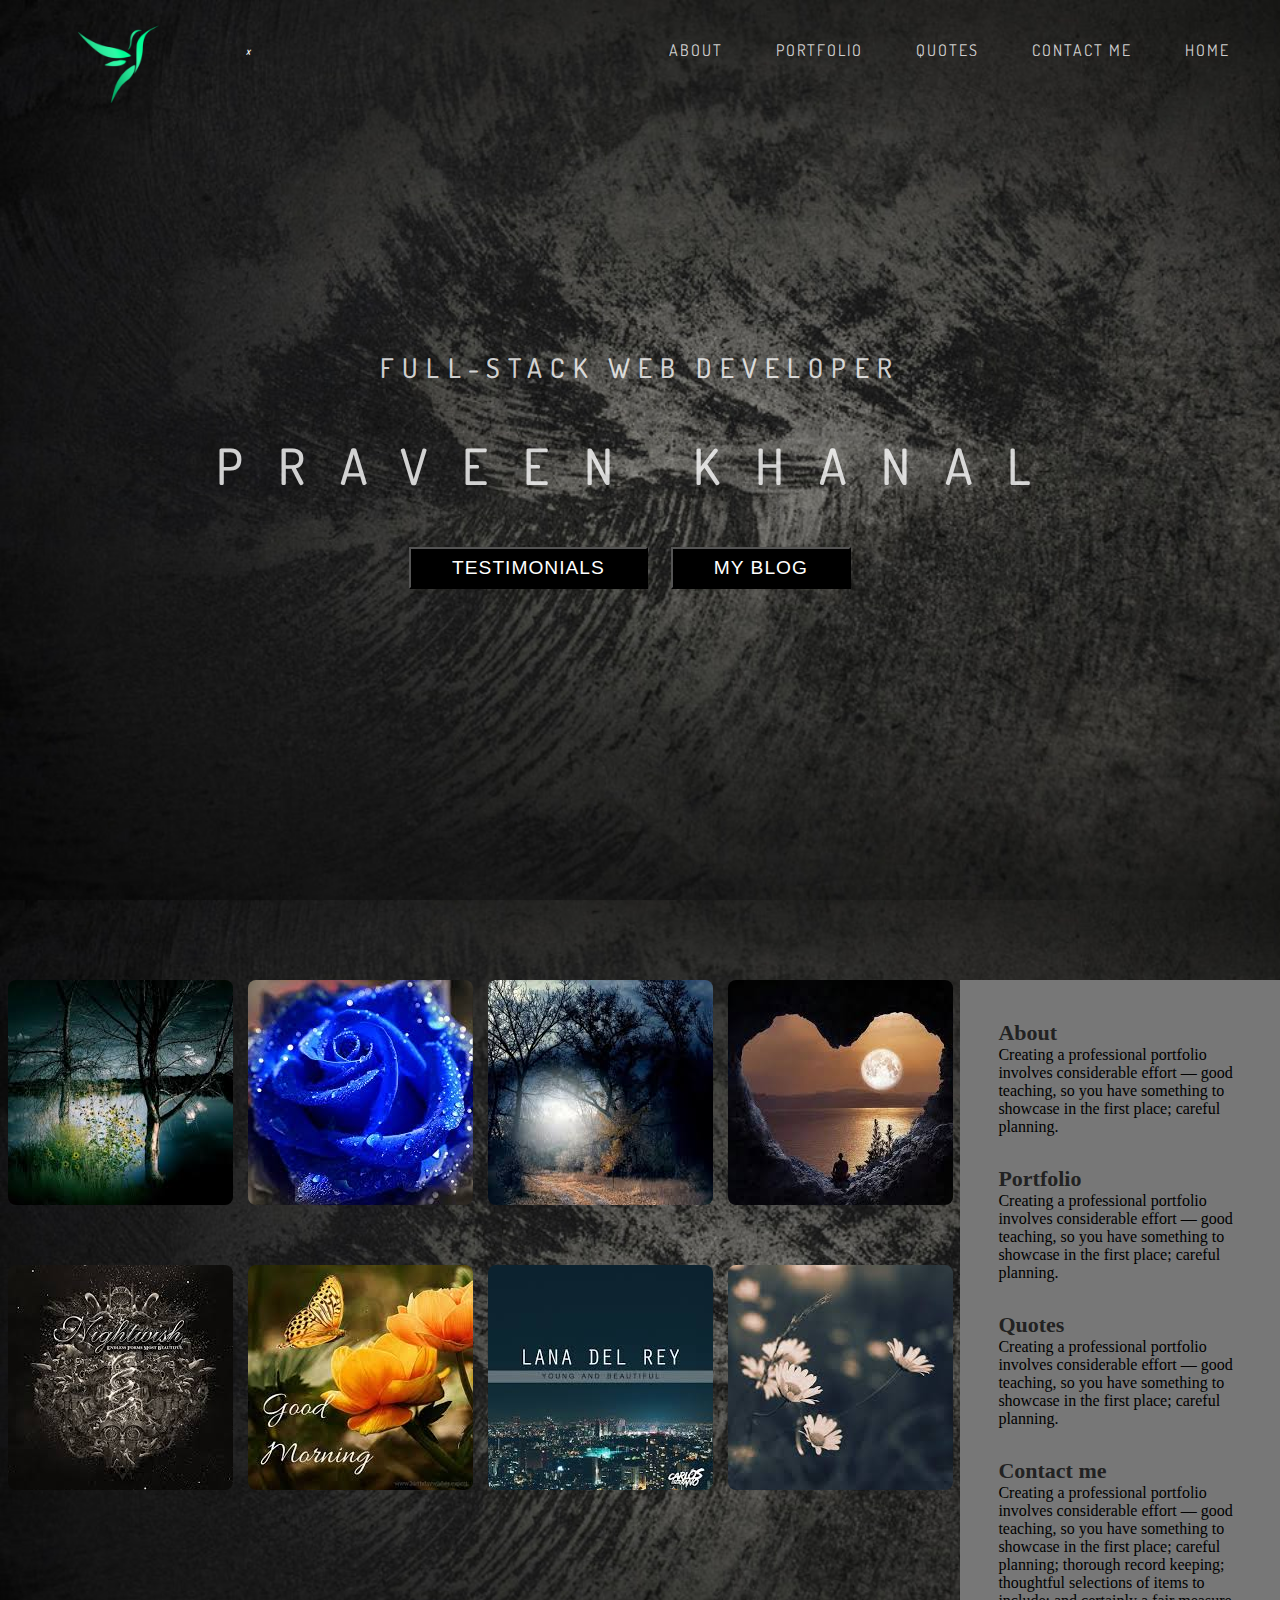
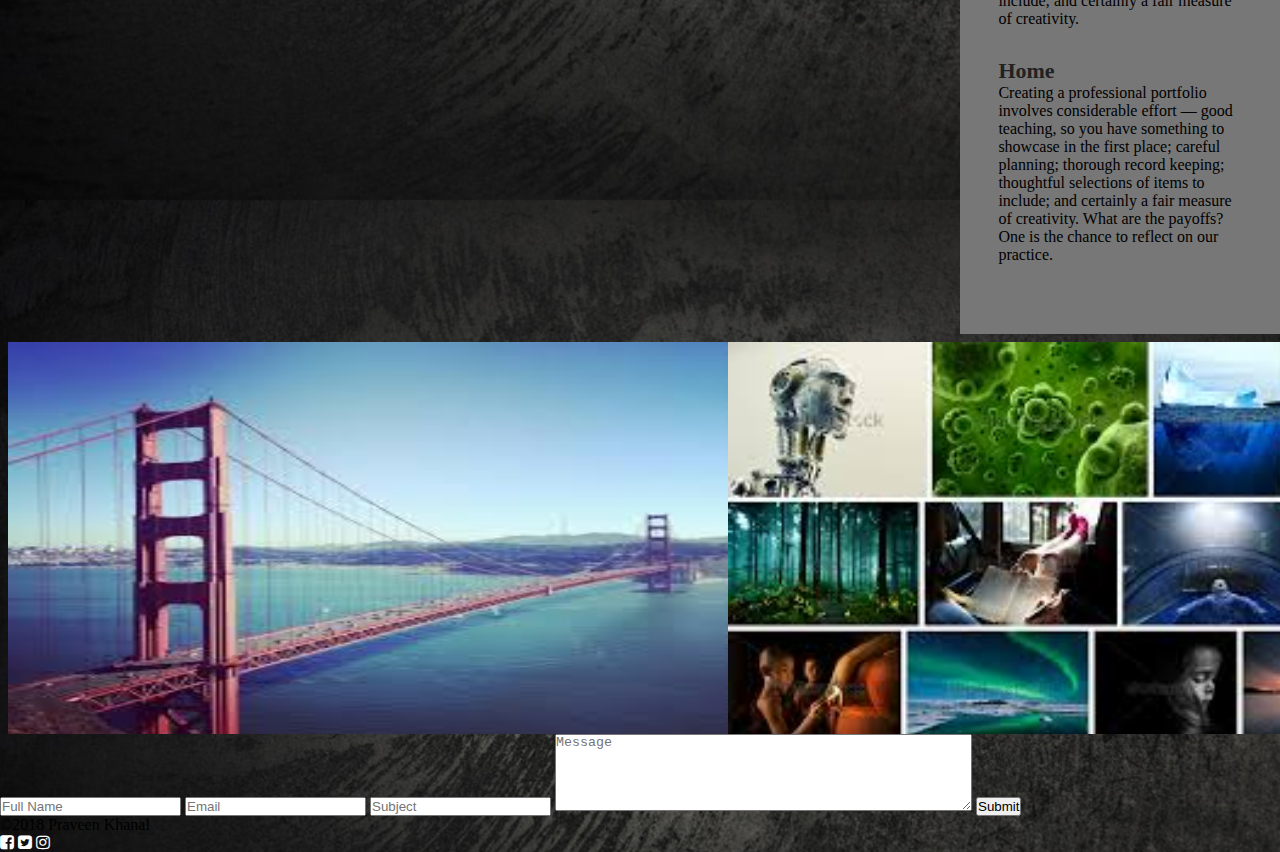
==== index.html @ dc47ae6a "portfolio" ====
<!DOCTYPE html>
<html lang="en">
<head>
	<title>Praveen Portfolio</title>
	<link rel="stylesheet" href="https://stackpath.bootstrapcdn.com/bootstrap/4.1.3/css/bootstrap.min.css" integrity="sha384-MCw98/SFnGE8fJT3GXwEOngsV7Zt27NXFoaoApmYm81iuXoPkFOJwJ8ERdknLPMO" crossorigin="anonymous">
	<meta name="viewport" content="width=device-width, initial-scale=1">
	<meta charset="UTF-8">	
	<link href="https://fonts.googleapis.com/css?family=Dosis" rel="stylesheet">
	<link rel="stylesheet" type="text/css" href="style.css">
	<link rel="stylesheet" href="https://use.fontawesome.com/releases/v5.3.1/css/all.css" integrity="sha384-mzrmE5qonljUremFsqc01SB46JvROS7bZs3IO2EmfFsd15uHvIt+Y8vEf7N7fWAU" crossorigin="anonymous">
	<link rel="stylesheet" href="https://cdnjs.cloudflare.com/ajax/libs/font-awesome/4.7.0/css/font-awesome.min.css">
	

</head>
<body>
 
<header>
		
		<div class="header-menu">
		<div class="logo">
		<img src="./images/logo1.png" alt="imagelogo">
		</div>
		<i class="fas fa-bars"></i>
		<div class="menu-list">
			<ul>
				<li><a href="#About">About</a></li>
				<li><a href="#Portfolio">Portfolio</a></li>
				<li><a href="#Quotes">Quotes</a></li>
				<li><a href="#Contact">Contact Me</a></li>
				<li><a href="#Home">Home</a></li>



			</ul>
		</div>
	</div>
	<!-- <div class="pic">
		<img src="./images/praveen.png" alt="Image">
</div> -->

	<div class="header-content">
			<h2>FULL-STACK WEB DEVELOPER</h2>
			<h1><span class="colorchange">PRAVEEN KHANAL</span></h1>
			<button><a class="vlog-site-ref" href=""> Testimonials</a></button>
			<button><a class="vlog-site-ref" href="">My Blog</a></button>
		
		</div>
	</header>
	

<!-- ********************************************* carousel --


 ********************************************* carousel
	 -->
	<div class="container">
	<main class="content content-sidebar">
		<section id="gallery">
		<img src="./images/a1.jpeg" alt="Image">
		<img src="./images/a2.jpeg" alt="Image">
		<img src="./images/a3.jpeg" alt="Image">
		<img src="./images/a4.jpeg" alt="Image">
		<img src="./images/a5.jpeg" alt="Image">
		<img src="./images/a6.jpeg" alt="Image">
		<img src="./images/a7.jpeg" alt="Image">
		<img src="./images/a8.jpeg" alt="Image">
	</section>
	</main>

	<aside>
		<h4><a name="About">About</a></h4>
		<p> Creating a professional portfolio involves considerable effort — good teaching, so you have something to showcase in the first place; careful planning.</p>
		<h4><a name="Portfolio">Portfolio</a></h4>
		<p> Creating a professional portfolio involves considerable effort — good teaching, so you have something to showcase in the first place; careful planning. </p>
		<h4><a name="Quotes">Quotes</a></h4>
		<p> Creating a professional portfolio involves considerable effort — good teaching, so you have something to showcase in the first place; careful planning. </p>
		<h4><a name="Contact">Contact me</a></h4>
		<p> Creating a professional portfolio involves considerable effort — good teaching, so you have something to showcase in the first place; careful planning; thorough record keeping; thoughtful selections of items to include; and certainly a fair measure of creativity. </p>
		<h4><a name="Home">Home</a></h4>
		<p> Creating a professional portfolio involves considerable effort — good teaching, so you have something to showcase in the first place; careful planning; thorough record keeping; thoughtful selections of items to include; and certainly a fair measure of creativity. What are the payoffs? One is the chance to reflect on our practice. </p>

	</aside> 
 </div> 
 
 <div id="slider">
	<ul class="slides">
		<li class="slide"><img src="./images/15.jpeg"><alt="Image"></li>
		<li class="slide"><img src="./images/14.jpeg"><alt="Image"></li>
		<li class="slide"><img src="./images/16.jpeg"><alt="Image"></li>
		<li class="slide"><img src="./images/10.jpeg"><alt="Image"></li>
		<li class="slide"><img src="./images/11.jpeg"><alt="Image"></li>
		<li class="slide"><img src="./images/13.jpeg"><alt="Image"></li>
</ul>
</div>
		<div>

			<form class="contact-me">
				<input type="text" placeholder="Full Name" class="col-third">
				<input type="email" placeholder="Email" class="col-third">
				<input type="text" placeholder="Subject" class="col-third">
				<textarea name="" id="textarea" cols="50" rows="5" placeholder="Message"></textarea>
				<button type="submit">Submit</button>
			</form>
</div>
	<footer>
		<p class="copyright">&copy;2018 Praveen Khanal</p>
		<div class="wrap">
			<div class="social-links">
				<a href=""><i class="fa fa-facebook-square" aria-hidden="true"></i></a>
				<a href=""><i class="fa fa-twitter-square" aria-hidden="true"></i></a>
				<a href=""><i class="fa fa-instagram" aria-hidden="true"></i></a>
			</div>
	
	</footer>



	<script
  src="https://code.jquery.com/jquery-3.3.1.min.js"
  integrity="sha256-FgpCb/KJQlLNfOu91ta32o/NMZxltwRo8QtmkMRdAu8="
  crossorigin="anonymous"></script>
 

	<script src="https://stackpath.bootstrapcdn.com/bootstrap/4.1.3/js/bootstrap.min.js" integrity="sha384-ChfqqxuZUCnJSK3+MXmPNIyE6ZbWh2IMqE241rYiqJxyMiZ6OW/JmZQ5stwEULTy" crossorigin="anonymous"></script>
	<script type="text/javascript" src="main.js"></script>



</body>
</html>
---- style.css ----
*{
	padding: 0;
	margin: 0;
}
body, html{
height: 100%;
/*background-color: #243147;*/
background-image: url('./images/bg.jpeg');
background-size: cover;
}
header{
	width: 100%;
	height: 100vh;
	font-family: 'Dosis', sans-serif;
}
.header-menu{
	width: 100%;
	height: 100px;
	display: flex;
	flex-direction: row;
	align-items: center;
	}
.logo {
	width: 20%;
	text-align: center;
	margin-top: 3%;
}
.logo img{
	height: 150px;

}
i{
	color: white;

}
i:hover{
	color: orange;
}
.menu-list{
	width: 80%;
	text-align: right;
	padding-right: 50px;
}
.menu-list li{

display: inline-block;
text-transform: uppercase;
list-style: none;
letter-spacing: 2px;
padding-left: 50px;
}


.menu-list li a {
	color: rgba(255, 255, 255, .8);
	text-decoration: none;
}

.menu-list li a:hover{
	color: orange;
	}

.pic img{
	border-radius: 50%;
	margin-left: 25px;
	max-width: 250px;
	max-height: 250px;
	background-color: transparent;

}
/*.personal-image img{ 
	border-radius: 50%;
	resize: 400px;

}*/

.header-content{
	text-transform: uppercase;
	width: 100%;
	height: 200px;
	position: absolute;
	top : 50%;
	left: 50%;
	color: rgba(255, 255, 255, .8);
	transform: translate(-50%, -50%);
	text-align: center;
	/*border:1px solid red;*/
}
.header-content h2{
	margin-bottom: 50px;
	font-size: 1.7em;
	font-weight: 500;
	letter-spacing: 0.3em;
}
.colorchange{
	animation: colorchangePraveen 2s infinite;
}
@keyframes colorchangePraveen{
	0%{ color: red;}
	25%{ color: #bf55ec; }
	50%{ color: white; }
	100%{ color: #bf55ec; }
}
.header-content h1{
	margin-bottom: 50px;
	font-size: 50px;
	font-weight: 500;
	letter-spacing: 0.7em;
}
.header-content button{
	height: auto;
	padding: 8px 37px;
	color: #fff;
	font-size: 12px;
	margin-right: 20px;
	background-color: black;
}


.vlog-site-ref {
	text-transform: uppercase;
	color: white;
	font-size: 1.6em;
	padding: 4px 4px;
	text-decoration: none;
	letter-spacing: 1px;

}
.vlog-site-ref:hover {
	background-color: orange;

}

.container {
	display: flex;
	flex-direction: row;
	max-width: 1400px;
	padding-top: 80px;
	margin: 0 auto;														
}
.container img{
	border-radius: 8px;
}

.content{
	width: 100%;
	min-height: 89vh;
	transition: width .4s ease-in;
}
.content-sidebar{
	width: 75%;
}

aside {
	background-color: #777;
	width: 25%;
	min-height: 100%;
	padding: 40px 3%;
	box-sizing: border-box;
}

aside h4 {
	font-size: 22px;
	color: #222;
}

aside p {
	margin-bottom: 30px;
}


/********************************************************/
/*side drawer*/
.sidebar {
	background-color: #000;
	position: fixed;
	top: 0;
	right: 0;
	bottom: 0;
	width: 30%;
	overflow: hidden;
	transition: width .4s ease-in;
	border-radius: 8px;
}

.sidebar-hidden{
	width: 0;
}



/*****************************************************/

#gallery {
	display: flex;
	flex-direction: row;
	justify-content: space-around;
	flex-wrap: wrap;
	max-width: 980px;
	margin: 0 auto;
}


#gallery img{
	margin-bottom: 60px;

}
/********************************************************/
/*media query*/
@media screen and (max-width: 820px) {
  .menu-list a:(:first-child) {display: none;}
  .menu-list a.icon {
    float: right;
    display: block;
  }
}
@media only screen and (max-width: 820px){
	.container {
		flex-direction: column;
	}
	.content-sidebar {

		  width: 100%;

	}
	aside {
		width: 100%;
	}
}

#slider {
   max-width: 100%;
   max-height: 100%;
   margin-right: auto;
   margin-left: auto;
   overflow: hidden;
    
}
#slider img{
	border-radius: 8px;
	/*max-width: 100%;
    height: auto;*/
    /*display: block;*/
    /*margin-left: auto;
    margin-right: auto;*/
   width: 100%;
    height: 100%;
    align-items: center;
    padding: 8px 8px;
    display: flex;
	flex-direction: row;
}

#slider img:hover{
	background-color: orange;
}
#slider .slides {
    display: block;
    width: 6000px;
    height: 400px;
    margin-left: 0;
    padding: 0;
}

#slider .slide {
    float: left;
    list-style-type: none;
    width: 720px;
    height: 400px;
}

@media only screen and (max-width: 20px){
	#slider.slide {
		flex-direction: column;
	}
@media only screen and (max-width: 620px){
	#slider img {
		flex-direction: column;
	}


/* ----------------------------------------
Footer
------------------------------------------- */
/*.contact-me{
	background-color: white;
	overflow: auto;
}
.col-third{
	color:purple;
    width: 100%;
    padding: 12px 20px;
    margin: 8px 0;
    box-sizing: border-box;
    border: none;
    border-bottom: 2px solid red;
    background-color: lightblue;
}
input{
	color:purple;
    width: 100%;
    padding: 12px 20px;
    margin: 8px 0;
    box-sizing: border-box;
    border: none;
    border-bottom: 2px solid red;
}

}*/
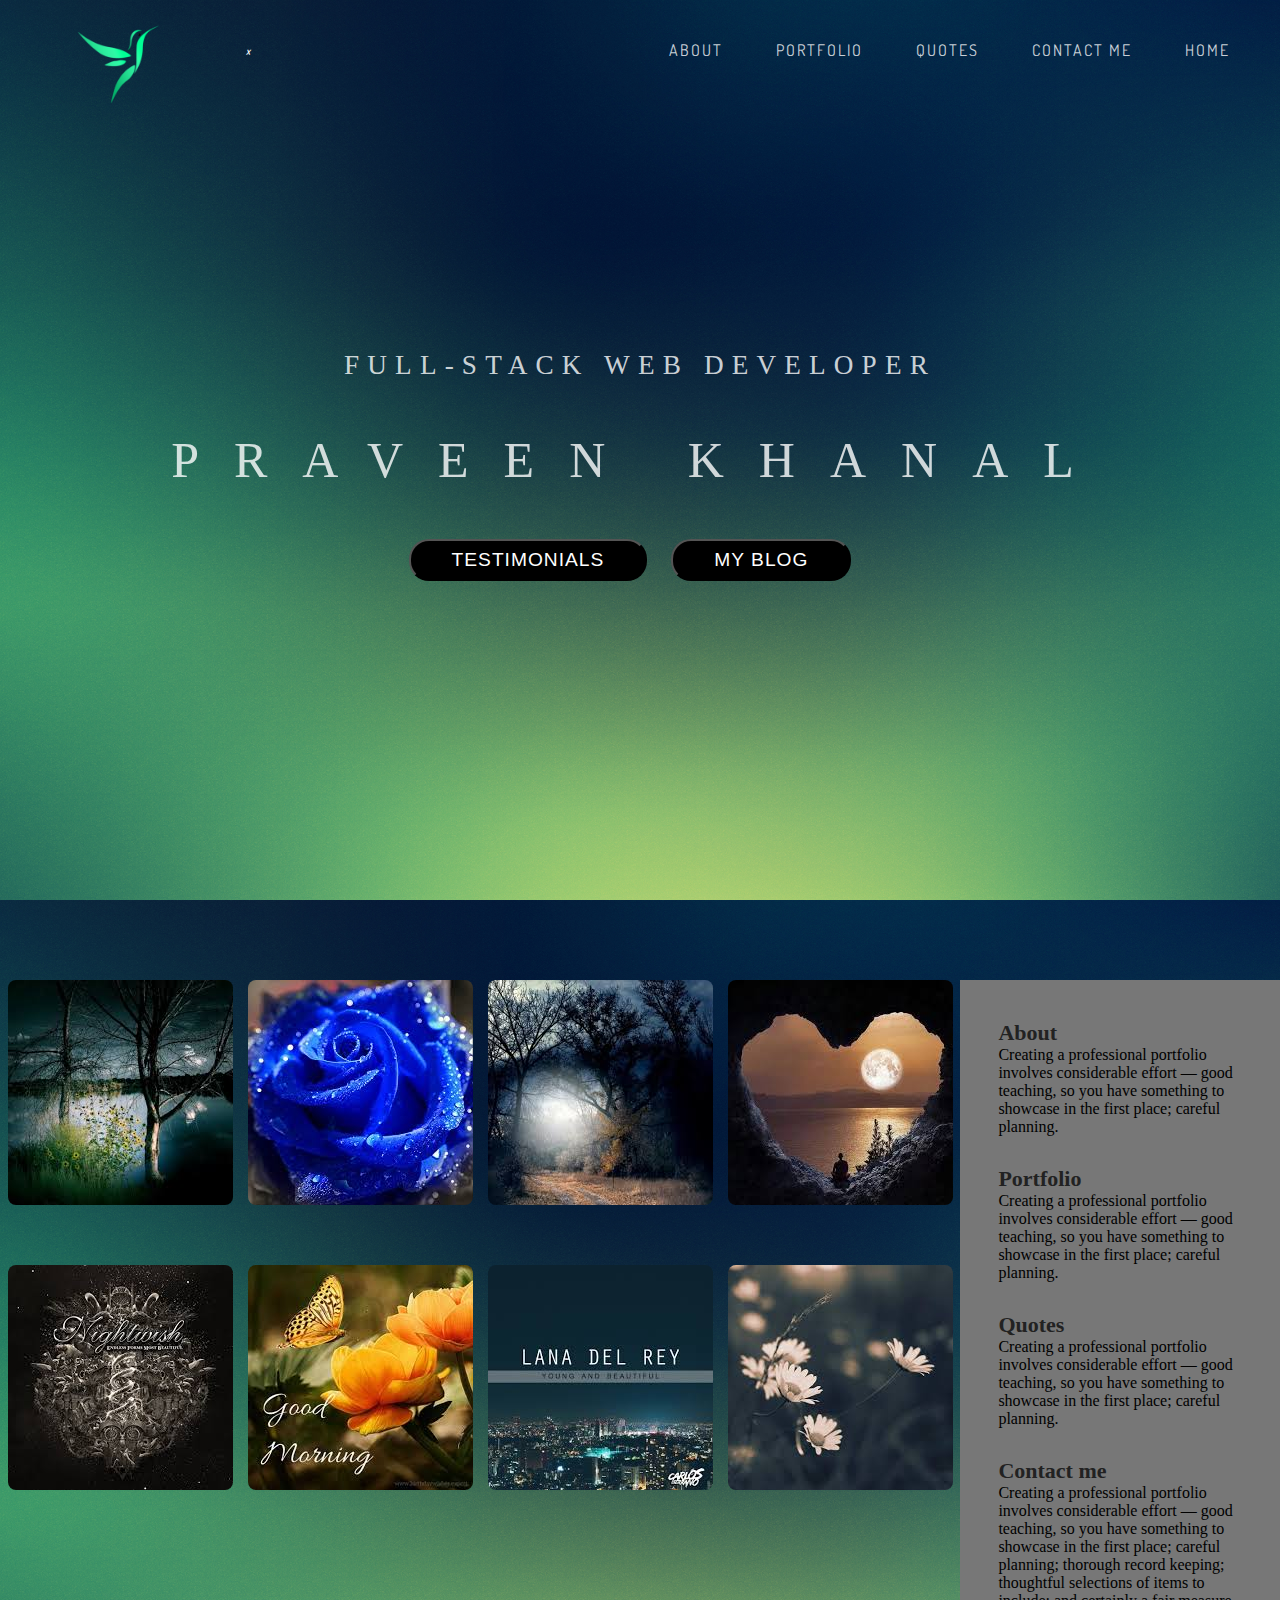
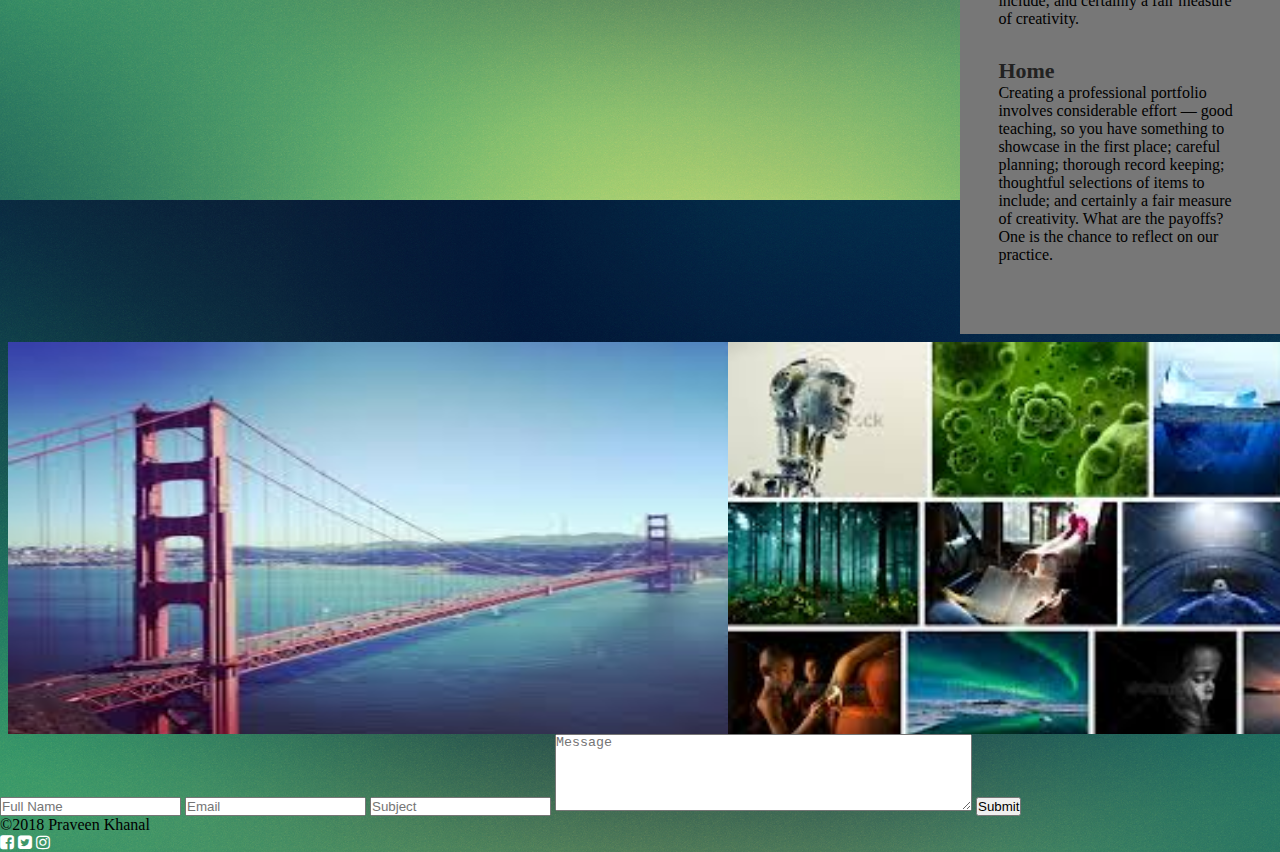
==== commit f27c2a9d: "final" ====
--- a/index.html
+++ b/index.html
@@ -13,9 +13,7 @@
 
 </head>
 <body>
- 
 <header>
-		
 		<div class="header-menu">
 		<div class="logo">
 		<img src="./images/logo1.png" alt="imagelogo">
@@ -28,12 +26,10 @@
 				<li><a href="#Quotes">Quotes</a></li>
 				<li><a href="#Contact">Contact Me</a></li>
 				<li><a href="#Home">Home</a></li>
-
-
-
 			</ul>
 		</div>
 	</div>
+</header>
 	<!-- <div class="pic">
 		<img src="./images/praveen.png" alt="Image">
 </div> -->
@@ -43,16 +39,8 @@
 			<h1><span class="colorchange">PRAVEEN KHANAL</span></h1>
 			<button><a class="vlog-site-ref" href=""> Testimonials</a></button>
 			<button><a class="vlog-site-ref" href="">My Blog</a></button>
-		
 		</div>
 	</header>
-	
-
-<!-- ********************************************* carousel --
-
-
- ********************************************* carousel
-	 -->
 	<div class="container">
 	<main class="content content-sidebar">
 		<section id="gallery">
@@ -66,7 +54,6 @@
 		<img src="./images/a8.jpeg" alt="Image">
 	</section>
 	</main>
-
 	<aside>
 		<h4><a name="About">About</a></h4>
 		<p> Creating a professional portfolio involves considerable effort — good teaching, so you have something to showcase in the first place; careful planning.</p>
@@ -78,11 +65,9 @@
 		<p> Creating a professional portfolio involves considerable effort — good teaching, so you have something to showcase in the first place; careful planning; thorough record keeping; thoughtful selections of items to include; and certainly a fair measure of creativity. </p>
 		<h4><a name="Home">Home</a></h4>
 		<p> Creating a professional portfolio involves considerable effort — good teaching, so you have something to showcase in the first place; careful planning; thorough record keeping; thoughtful selections of items to include; and certainly a fair measure of creativity. What are the payoffs? One is the chance to reflect on our practice. </p>
-
 	</aside> 
  </div> 
- 
- <div id="slider">
+ 	<div id="slider">
 	<ul class="slides">
 		<li class="slide"><img src="./images/15.jpeg"><alt="Image"></li>
 		<li class="slide"><img src="./images/14.jpeg"><alt="Image"></li>
@@ -90,10 +75,10 @@
 		<li class="slide"><img src="./images/10.jpeg"><alt="Image"></li>
 		<li class="slide"><img src="./images/11.jpeg"><alt="Image"></li>
 		<li class="slide"><img src="./images/13.jpeg"><alt="Image"></li>
-</ul>
-</div>
+	</ul>
+	</div>
+
 		<div>
-
 			<form class="contact-me">
 				<input type="text" placeholder="Full Name" class="col-third">
 				<input type="email" placeholder="Email" class="col-third">
@@ -113,16 +98,12 @@
 	
 	</footer>
 
-
-
-	<script
-  src="https://code.jquery.com/jquery-3.3.1.min.js"
-  integrity="sha256-FgpCb/KJQlLNfOu91ta32o/NMZxltwRo8QtmkMRdAu8="
-  crossorigin="anonymous"></script>
- 
-
+	<script src="https://ajax.googleapis.com/ajax/libs/jquery/3.3.1/jquery.min.js"></script>
+	<script src="https://code.jquery.com/jquery-3.3.1.min.js"integrity="sha256-FgpCb/KJQlLNfOu91ta32o/NMZxltwRo8QtmkMRdAu8="
+  	crossorigin="anonymous"></script>
 	<script src="https://stackpath.bootstrapcdn.com/bootstrap/4.1.3/js/bootstrap.min.js" integrity="sha384-ChfqqxuZUCnJSK3+MXmPNIyE6ZbWh2IMqE241rYiqJxyMiZ6OW/JmZQ5stwEULTy" crossorigin="anonymous"></script>
 	<script type="text/javascript" src="main.js"></script>
+	<script type="text/javascript" src="bootstrap.min.js"></script>
 
 
 
--- a/style.css
+++ b/style.css
@@ -4,14 +4,15 @@
 }
 body, html{
 height: 100%;
-/*background-color: #243147;*/
-background-image: url('./images/bg.jpeg');
+/*background-color: skyblue;*/
+background-image: url('./images/qq.jpg');
+/*background-image: url('./images/bg.jpeg');*/
 background-size: cover;
 }
 header{
 	width: 100%;
 	height: 100vh;
-	font-family: 'Dosis', sans-serif;
+	font-family: 'Dosis', sans-serif; 
 }
 .header-menu{
 	width: 100%;
@@ -114,6 +115,8 @@
 	font-size: 12px;
 	margin-right: 20px;
 	background-color: black;
+	border-radius: 20px;
+	text-decoration:none;
 }
 
 
@@ -282,7 +285,10 @@
 /* ----------------------------------------
 Footer
 ------------------------------------------- */
-/*.contact-me{
+/*.copyright{
+	padding: 30px;
+}
+.contact-me{
 	background-color: white;
 	overflow: auto;
 }
@@ -295,15 +301,14 @@
     border: none;
     border-bottom: 2px solid red;
     background-color: lightblue;
-}
-input{
+}*/
+/*input{
 	color:purple;
     width: 100%;
     padding: 12px 20px;
     margin: 8px 0;
     box-sizing: border-box;
     border: none;
-    border-bottom: 2px solid red;
-}
-
-}*/
+    border-bottom: 2px solid red;}
+
+
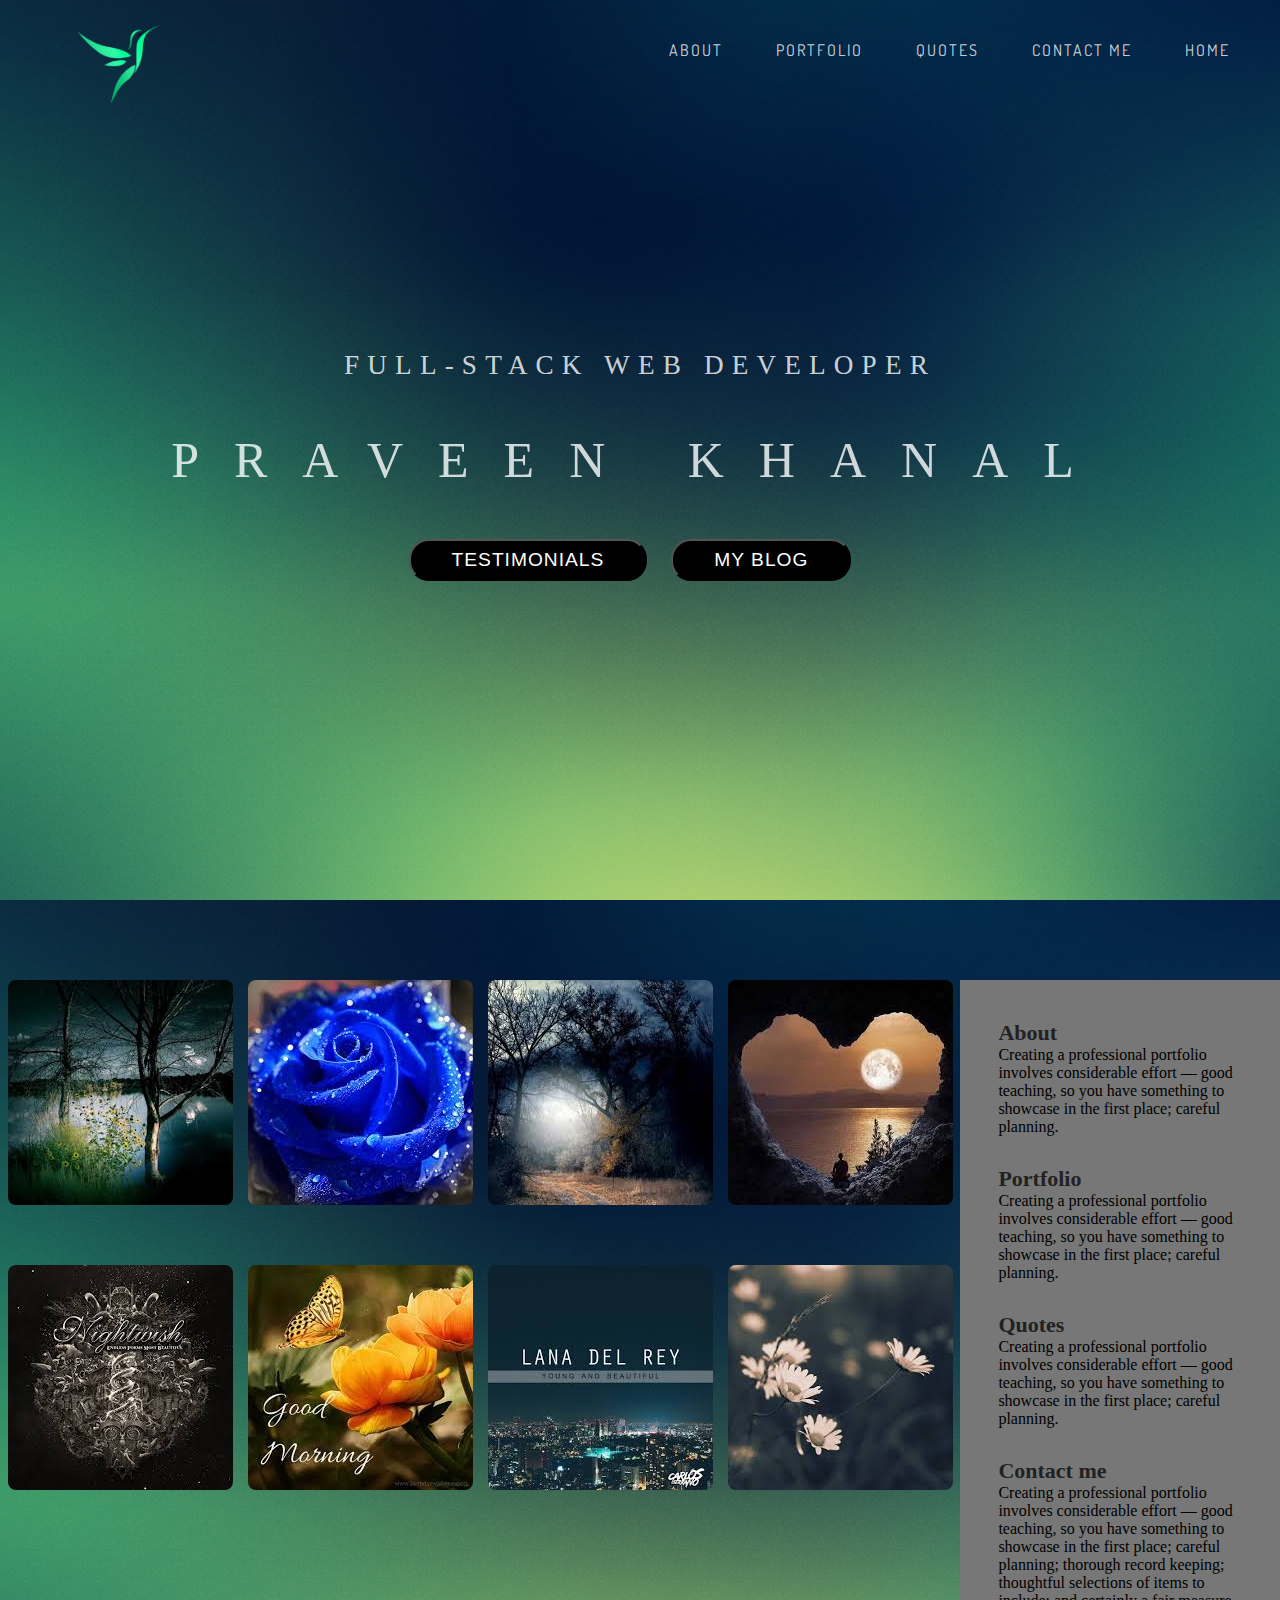
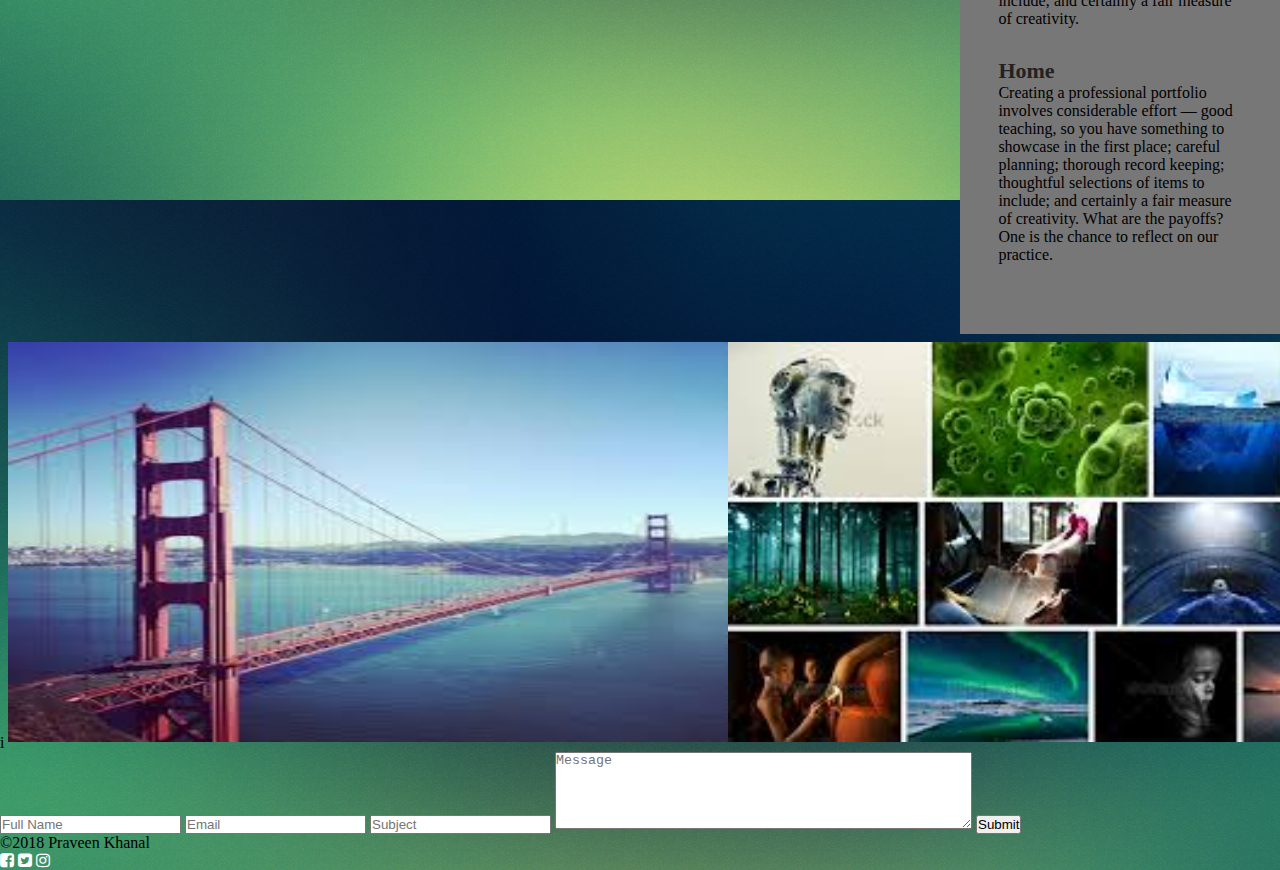
==== commit a28fd328: "at last" ====
--- a/index.html
+++ b/index.html
@@ -18,7 +18,7 @@
 		<div class="logo">
 		<img src="./images/logo1.png" alt="imagelogo">
 		</div>
-		<i class="fas fa-bars"></i>
+		<!-- <i class="fas fa-bars"></i> -->
 		<div class="menu-list">
 			<ul>
 				<li><a href="#About">About</a></li>
@@ -41,17 +41,20 @@
 			<button><a class="vlog-site-ref" href="">My Blog</a></button>
 		</div>
 	</header>
+
+
+
 	<div class="container">
 	<main class="content content-sidebar">
 		<section id="gallery">
-		<img src="./images/a1.jpeg" alt="Image">
-		<img src="./images/a2.jpeg" alt="Image">
-		<img src="./images/a3.jpeg" alt="Image">
-		<img src="./images/a4.jpeg" alt="Image">
-		<img src="./images/a5.jpeg" alt="Image">
-		<img src="./images/a6.jpeg" alt="Image">
-		<img src="./images/a7.jpeg" alt="Image">
-		<img src="./images/a8.jpeg" alt="Image">
+		<img src="./images/a1.jpeg" alt="image">
+		<img src="./images/a2.jpeg" alt="image">
+		<img src="./images/a3.jpeg" alt="image">
+		<img src="./images/a4.jpeg" alt="image">
+		<img src="./images/a5.jpeg" alt="image">
+		<img src="./images/a6.jpeg" alt="image">
+		<img src="./images/a7.jpeg" alt="image">
+		<img src="./images/a8.jpeg" alt="image">
 	</section>
 	</main>
 	<aside>
@@ -69,13 +72,13 @@
  </div> 
  	<div id="slider">
 	<ul class="slides">
-		<li class="slide"><img src="./images/15.jpeg"><alt="Image"></li>
-		<li class="slide"><img src="./images/14.jpeg"><alt="Image"></li>
-		<li class="slide"><img src="./images/16.jpeg"><alt="Image"></li>
-		<li class="slide"><img src="./images/10.jpeg"><alt="Image"></li>
-		<li class="slide"><img src="./images/11.jpeg"><alt="Image"></li>
-		<li class="slide"><img src="./images/13.jpeg"><alt="Image"></li>
-	</ul>
+		<li class="slide"><img src="./images/15.jpeg"><alt="image"></li>
+		<li class="slide"><img src="./images/14.jpeg"><alt="image"></li>
+		<li class="slide"><img src="./images/16.jpeg"><alt="image"></li>
+		<li class="slide"><img src="./images/10.jpeg"><alt="image"></li>
+		<li class="slide"><img src="./images/11.jpeg"><alt="image"></li>
+		<li class="slide"><img src="./images/13.jpeg"><alt="image"></li>
+	</ul>i
 	</div>
 
 		<div>
@@ -95,8 +98,13 @@
 				<a href=""><i class="fa fa-twitter-square" aria-hidden="true"></i></a>
 				<a href=""><i class="fa fa-instagram" aria-hidden="true"></i></a>
 			</div>
-	
 	</footer>
+
+
+
+
+
+
 
 	<script src="https://ajax.googleapis.com/ajax/libs/jquery/3.3.1/jquery.min.js"></script>
 	<script src="https://code.jquery.com/jquery-3.3.1.min.js"integrity="sha256-FgpCb/KJQlLNfOu91ta32o/NMZxltwRo8QtmkMRdAu8="
--- a/style.css
+++ b/style.css
@@ -241,11 +241,6 @@
 }
 #slider img{
 	border-radius: 8px;
-	/*max-width: 100%;
-    height: auto;*/
-    /*display: block;*/
-    /*margin-left: auto;
-    margin-right: auto;*/
    width: 100%;
     height: 100%;
     align-items: center;
@@ -281,34 +276,13 @@
 		flex-direction: column;
 	}
 
-
-/* ----------------------------------------
-Footer
-------------------------------------------- */
-/*.copyright{
-	padding: 30px;
-}
-.contact-me{
-	background-color: white;
-	overflow: auto;
-}
-.col-third{
-	color:purple;
-    width: 100%;
-    padding: 12px 20px;
-    margin: 8px 0;
-    box-sizing: border-box;
-    border: none;
-    border-bottom: 2px solid red;
-    background-color: lightblue;
+/*#carouselExampleIndicators{
+	max-width: 100%;
+	position: center;
+}
+.d-block w-90 img{
+	max-width: 100%;
 }*/
-/*input{
-	color:purple;
-    width: 100%;
-    padding: 12px 20px;
-    margin: 8px 0;
-    box-sizing: border-box;
-    border: none;
-    border-bottom: 2px solid red;}
-
-
+
+
+
